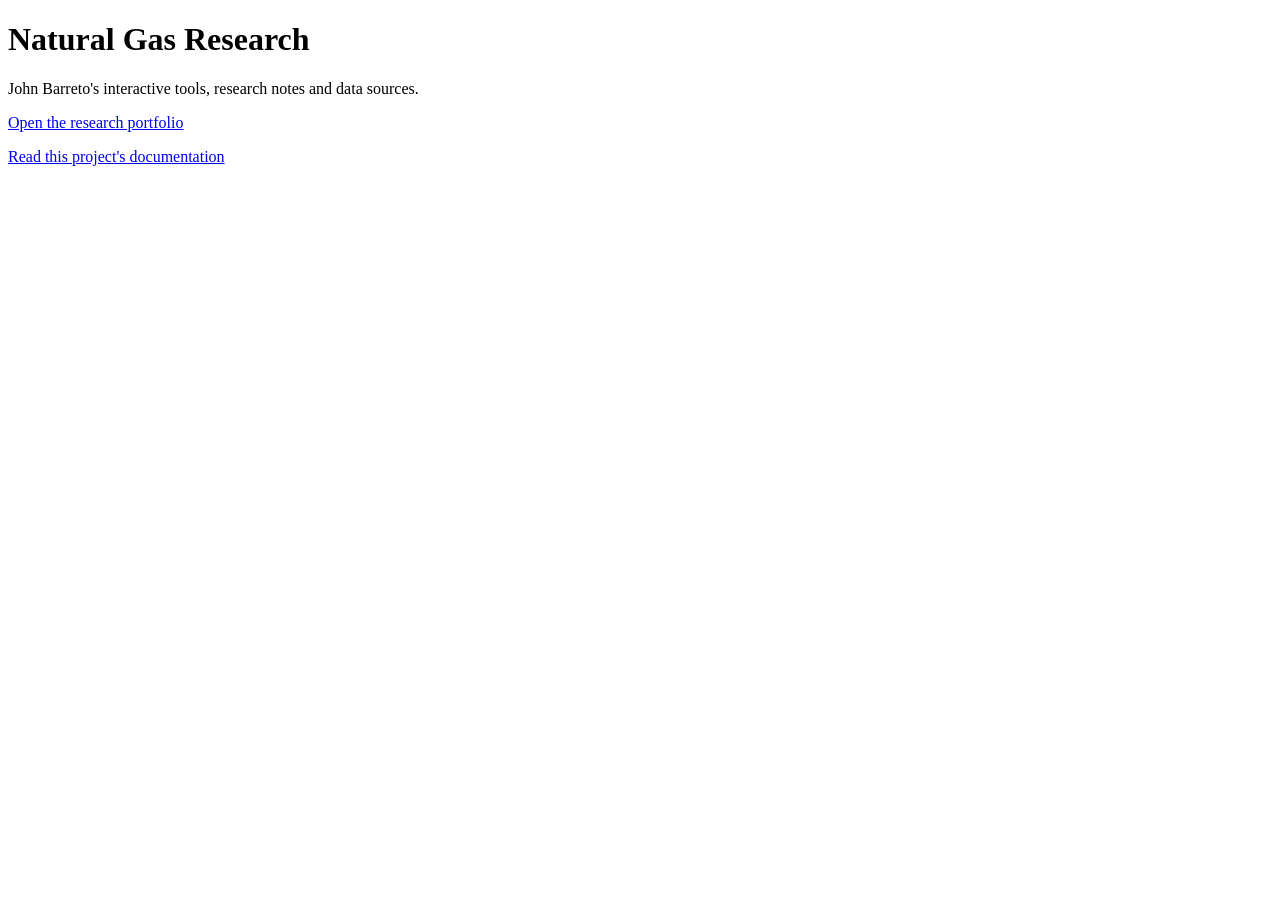
==== lab/index.html @ 7a1da730 "Publish Industrial Gas Cost Simulator source and research documentation Project snapshot from NeuraX" ====
<!doctype html>
<html lang="en">
<head><meta charset="utf-8"><meta name="viewport" content="width=device-width,initial-scale=1"><title>John Barreto · Natural Gas Research</title></head>
<body><main><h1>Natural Gas Research</h1><p>John Barreto's interactive tools, research notes and data sources.</p><p><a href="https://neurax-jb.github.io/Henry-Hub-Futures-Curve-Explorer-How-the-Natural-Gas-Market-prices-winter/lab/">Open the research portfolio</a></p><p><a href="../README.md">Read this project's documentation</a></p></main></body>
</html>
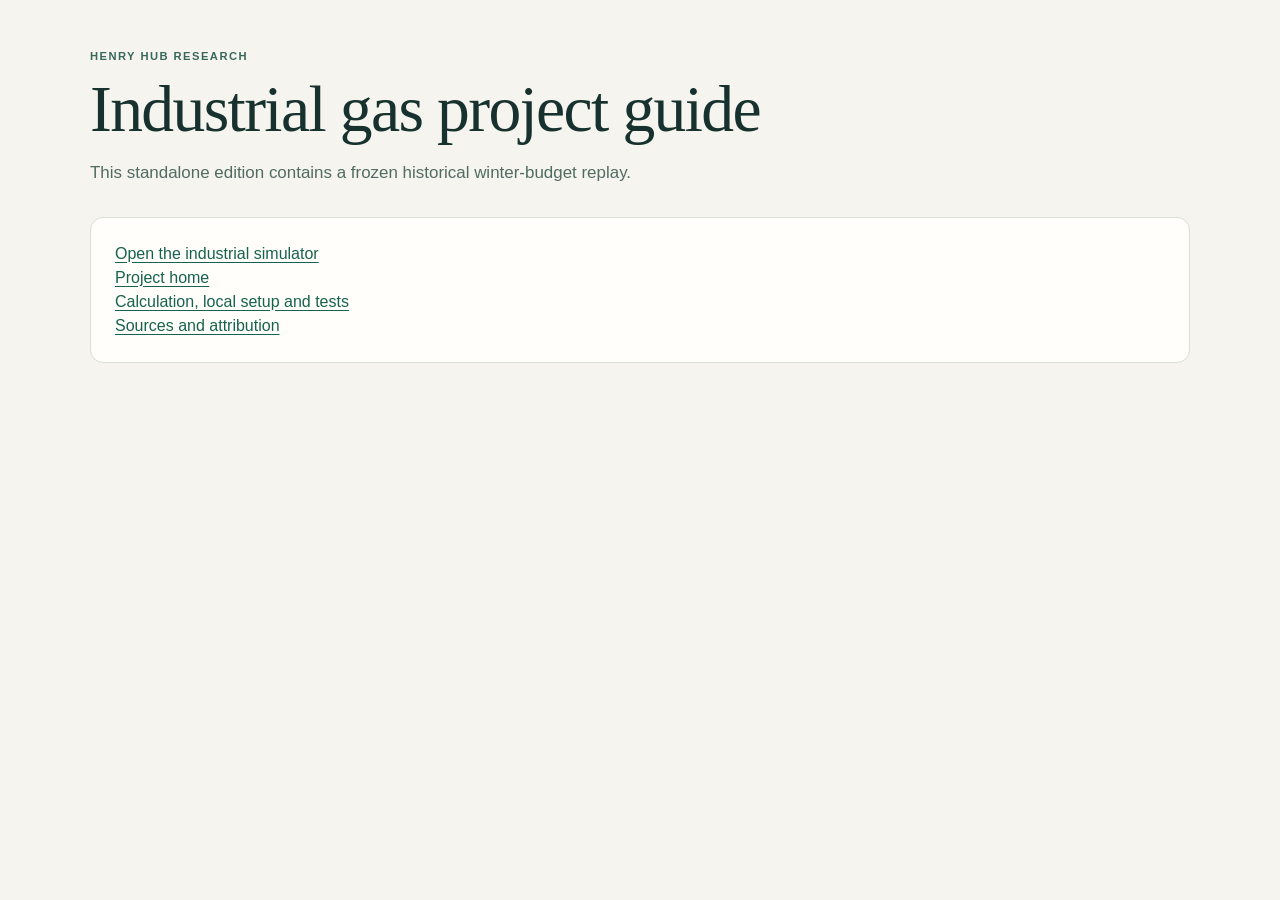
==== commit f16dd2fb: "Fix industrial cost calculations, accessibility and standalone entry Resolve reviewed findings 66-80" ====
--- a/lab/index.html
+++ b/lab/index.html
@@ -1,5 +1,2 @@
 <!doctype html>
-<html lang="en">
-<head><meta charset="utf-8"><meta name="viewport" content="width=device-width,initial-scale=1"><title>John Barreto · Natural Gas Research</title></head>
-<body><main><h1>Natural Gas Research</h1><p>John Barreto's interactive tools, research notes and data sources.</p><p><a href="https://neurax-jb.github.io/Henry-Hub-Futures-Curve-Explorer-How-the-Natural-Gas-Market-prices-winter/lab/">Open the research portfolio</a></p><p><a href="../README.md">Read this project's documentation</a></p></main></body>
-</html>
+<html lang="en"><head><meta charset="utf-8"><meta name="viewport" content="width=device-width,initial-scale=1"><title>Industrial project guide · Henry Hub Research</title><link rel="stylesheet" href="industrial/style.css"></head><body><main><section class="intro"><p class="eyebrow">Henry Hub Research</p><h1>Industrial gas project guide</h1><p>This standalone edition contains a frozen historical winter-budget replay.</p></section><nav class="card" aria-label="Project links"><p><a href="industrial/">Open the industrial simulator</a></p><p><a href="../">Project home</a></p><p><a href="../README.md">Calculation, local setup and tests</a></p><p><a href="../DATA_SOURCES.md">Sources and attribution</a></p></nav></main></body></html>
--- a/lab/industrial/style.css
+++ b/lab/industrial/style.css
@@ -0,0 +1,5 @@
+:root{color-scheme:light;--ink:#17322e;--muted:#516b61;--paper:#f5f4ef;--card:#fffefa;--line:#d8dfd5;--teal:#137764;--copper:#a7532b}*{box-sizing:border-box}body{margin:0;background:var(--paper);color:var(--ink);font:16px/1.5 "DM Sans","Segoe UI",Arial,sans-serif}a{color:#17624e;text-underline-offset:3px}header{background:#10372e;color:#fff}header a{color:inherit;text-decoration:none}.top,main,footer{max-width:1160px;margin:auto}.top{min-height:55px;display:flex;align-items:center;justify-content:space-between;padding:0 30px}.top>a{font-weight:720;letter-spacing:-.025em}.top nav{display:flex;gap:24px;font-size:.85rem}.top a:hover,footer a:hover{text-decoration:underline}main{padding:0 30px 45px}.intro{padding:48px 0 31px}.eyebrow{margin:0 0 8px;color:#386858;font-size:.7rem;font-weight:760;letter-spacing:.13em;text-transform:uppercase}h1,h2,h3,p{margin:0}h1,h2{font-family:Georgia,"Times New Roman",serif;line-height:1.12;font-weight:500;letter-spacing:-.025em}h1{font-size:clamp(2.2rem,5.5vw,4.1rem)}h2{font-size:clamp(1.55rem,3vw,2.05rem)}h3{font-size:1rem}.intro>p:last-child{max-width:730px;color:var(--muted);margin-top:14px;font-size:1.06rem}.card{border:1px solid var(--line);background:var(--card);border-radius:13px;padding:24px;margin:0 0 17px}.section-head,.subhead,.legend,footer{display:flex;align-items:center;justify-content:space-between;gap:12px}.section-head{margin-bottom:22px}.subhead{justify-content:flex-start;margin:23px 0 9px}.subhead>span,.field-note,.tile small,.notes small{color:var(--muted);font-size:.83rem}.field-note{margin-top:11px}.grid,.vol-grid,.tiles{display:grid;gap:13px}.grid{grid-template-columns:repeat(4,minmax(0,1fr))}.grid.local{grid-template-columns:repeat(3,minmax(0,1fr));margin-top:14px}.vol-grid{grid-template-columns:repeat(5,minmax(0,1fr))}label,.tile>span{display:block;font-size:.8rem;font-weight:650}label>input,label>select,.number-field{margin-top:6px;display:block}input,select,button{font:inherit}input,select,.number-field{width:100%;border:1px solid #bdcabf;border-radius:6px;background:#fffefa;color:var(--ink);font-size:.91rem;min-height:39px}input,select{padding:7px 10px}.number-field{display:flex;align-items:center;gap:5px;padding-right:10px}.number-field input{background:none;border:0;min-width:48px}.number-field span{font-size:.73rem;font-weight:500;white-space:nowrap;color:var(--muted)}.number-field:focus-within{outline:2px solid var(--teal)}input:focus-visible,select:focus-visible,button:focus-visible,a:focus-visible,summary:focus-visible{outline:2px solid var(--teal);outline-offset:2px}.number-field input:focus{outline:none}button{cursor:pointer;border-radius:6px;padding:8px 14px;border:1px solid #b8c8bb;font-size:.82rem;font-weight:650;background:white;color:var(--ink)}button:hover{border-color:var(--teal)}button.primary{background:var(--teal);border-color:var(--teal);color:white}.assumption-detail{border-top:1px solid var(--line);margin-top:20px;padding-top:15px}.assumption-detail summary{cursor:pointer;font-size:.92rem;font-weight:650}.tiles{grid-template-columns:repeat(3,minmax(0,1fr));margin-bottom:17px}.tile{display:grid;align-content:start;border:1px solid var(--line);background:#fdfdf8;border-radius:11px;padding:18px 22px}.tile strong{font-family:Georgia,serif;font-weight:500;letter-spacing:-.025em;font-variant-numeric:tabular-nums;font-size:clamp(1.65rem,3vw,2.4rem);margin:2px 0}.tile.difference{background:#dfede5}.tile.difference.expensive{background:#f5e7dd}.legend{justify-content:flex-start;font-size:.76rem;flex-wrap:wrap}.legend span{display:flex;align-items:center;gap:6px}.swatch{display:inline-block;width:15px;height:7px;border-radius:2px}.variable{background:var(--teal)}.mixed{background:var(--copper)}.chart{display:grid;gap:11px}.plot-row{display:grid;grid-template-columns:64px 1fr;gap:12px;align-items:center}.plot-row>span{font-size:.81rem;color:var(--muted)}.bars{display:grid;gap:3px;border-left:1px solid var(--line)}.track{position:relative;height:11px;background:repeating-linear-gradient(to right,transparent 0,transparent calc(25% - 1px),#e8eae2 calc(25% - 1px),#e8eae2 25%)}.bar{position:absolute;height:9px;top:1px;border-radius:2px}.zero-line{position:absolute;top:0;bottom:0;border-left:1px solid #afbab3}.table-wrap{overflow:auto}table{border-collapse:collapse;width:100%;font-size:.84rem;font-variant-numeric:tabular-nums}th,td{text-align:right;white-space:nowrap;padding:10px 8px;border-bottom:1px solid var(--line)}th:first-child,td:first-child{text-align:left}th{color:var(--muted);font-size:.71rem;line-height:1.35}tfoot{font-weight:700}td.saving{color:#12654a}td.more{color:#9a481e}.notes{max-width:100%}.notes p:not(.eyebrow){margin-top:12px;color:#3c554a;font-size:.88rem;max-width:92ch}.notes small{display:block;margin-top:14px}footer{padding:0 30px 25px;font-size:.8rem;color:var(--muted)}#error{padding:10px 13px;background:#fbe8df;color:#8c381d;margin-top:12px;font-weight:600}[hidden]{display:none!important}
+@media(max-width:850px){.grid{grid-template-columns:repeat(2,minmax(0,1fr))}.grid.local{grid-template-columns:repeat(2,minmax(0,1fr))}.vol-grid{grid-template-columns:repeat(3,minmax(0,1fr))}.top,main,footer{padding-left:18px;padding-right:18px}}
+@media(max-width:550px){.top{gap:10px}.top nav{gap:12px;font-size:.75rem}.intro{padding:32px 0 23px}.card{padding:16px}.tiles{grid-template-columns:1fr;gap:7px}.tile{grid-template-columns:1fr auto;align-items:center;padding:10px 13px}.tile strong{grid-column:2;grid-row:1/3}.tile small{grid-column:1;font-size:.73rem}.grid,.grid.local,.vol-grid{grid-template-columns:repeat(2,minmax(0,1fr));gap:9px}.grid>label{font-size:.75rem}.plot-row{grid-template-columns:55px 1fr;gap:8px}.chart-card .section-head{align-items:flex-start;flex-direction:column}.section-head>button{flex-shrink:0}.swatch{width:10px}}
+
+.sr-only{position:absolute;width:1px;height:1px;padding:0;margin:-1px;overflow:hidden;clip-path:inset(50%);white-space:nowrap;border:0}.intro .snapshot-status{font-size:.83rem;color:var(--muted);margin-top:12px}.skip-link{position:absolute;top:8px;left:8px;transform:translateY(-160%);background:white;color:var(--ink);padding:10px;z-index:10}.skip-link:focus{transform:none}.table-wrap:focus-visible{outline:2px solid var(--teal);outline-offset:3px}[aria-invalid="true"]{outline:2px solid #9a481e;outline-offset:2px}tbody th[scope="row"],tfoot th[scope="row"]{font-size:inherit;color:var(--ink)}.landing-actions{display:flex;gap:16px;flex-wrap:wrap;margin-top:20px}.landing-actions a{padding:10px 16px;border:1px solid var(--teal);border-radius:6px}.landing-actions .primary{background:var(--teal);color:white}.landing-copy p+p{margin-top:14px}
